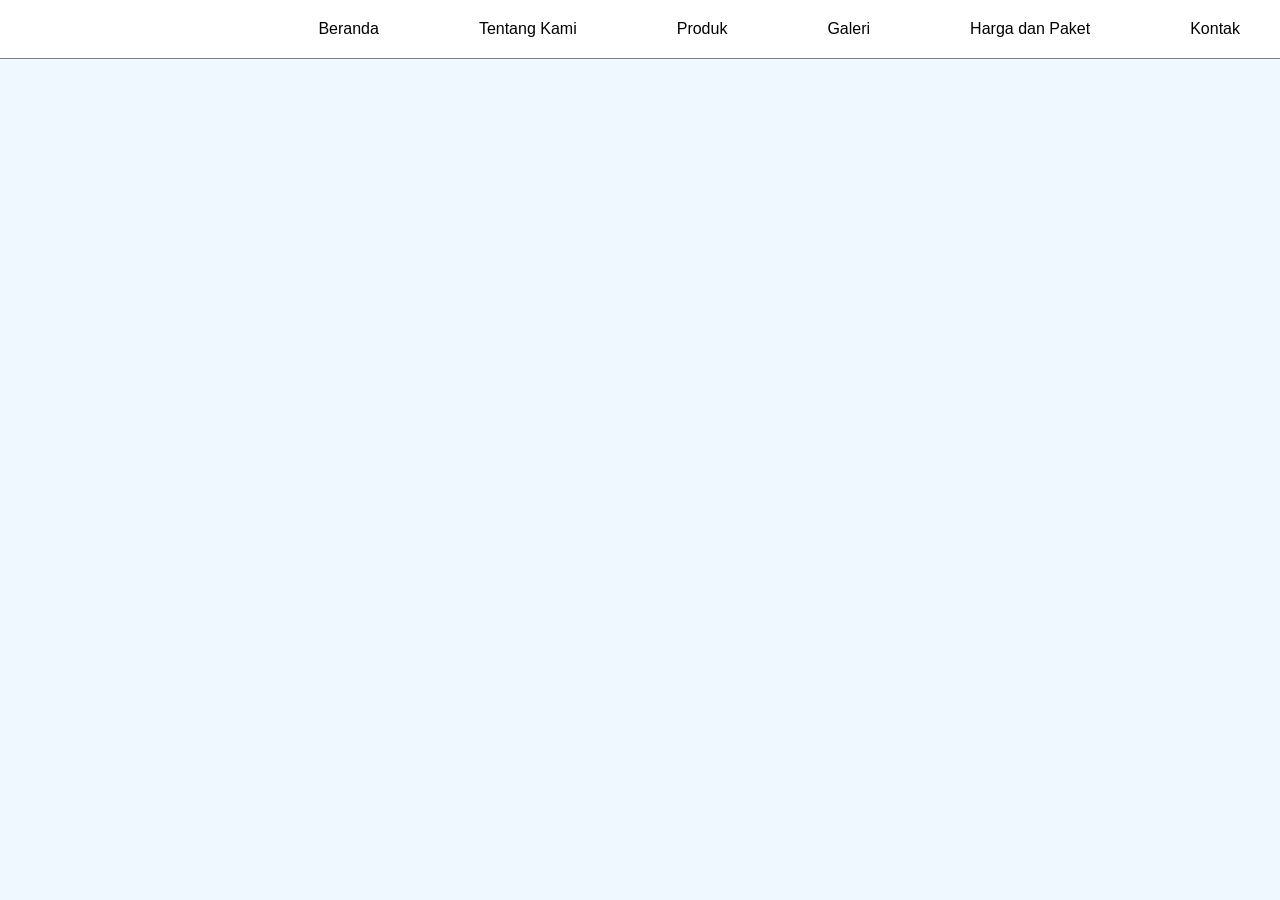
==== index.html @ 0546e42f "feat: implemented navbar" ====
<!doctype html>
<html lang="en">
    <head>
        <meta charset="UTF-8" />
        <meta name="viewport" content="width=device-width, initial-scale=1.0" />
        <title>Beranda</title>

        <link rel="stylesheet" href="styles/global.css" />
        <link rel="stylesheet" href="styles/index.css" />
    </head>
    <body>
        <!-- navbar -->
        <div class="navbar">
            <a href="index.html" class="active">Beranda</a>
            <a href="pages/about.html">Tentang Kami</a>
            <a href="pages/products.html">Produk</a>
            <a href="pages/gallery.html">Galeri</a>
            <a href="pages/pricing.html">Harga dan Paket</a>
            <a href="pages/contact.html">Kontak</a>
        </div>
    </body>
</html>
---- styles/global.css ----
/* global styling */
* {
    font-family: Arial, Helvetica, sans-serif;
    font-size: 16px;
}

body {
    background-color: aliceblue;
    margin: 0px;
}

/* navbar */
/* placed *outside* of header so that it can stick */
.navbar {
    position: sticky;
    top: 0;
    z-index: 1000;

    display: flex;
    justify-content: flex-end;
    gap: 100px;
    padding: 20px 40px;
    background-color: white;
    border-bottom: 1px solid gray;
}

.navbar a {
    text-decoration: none;
    color: black;
}
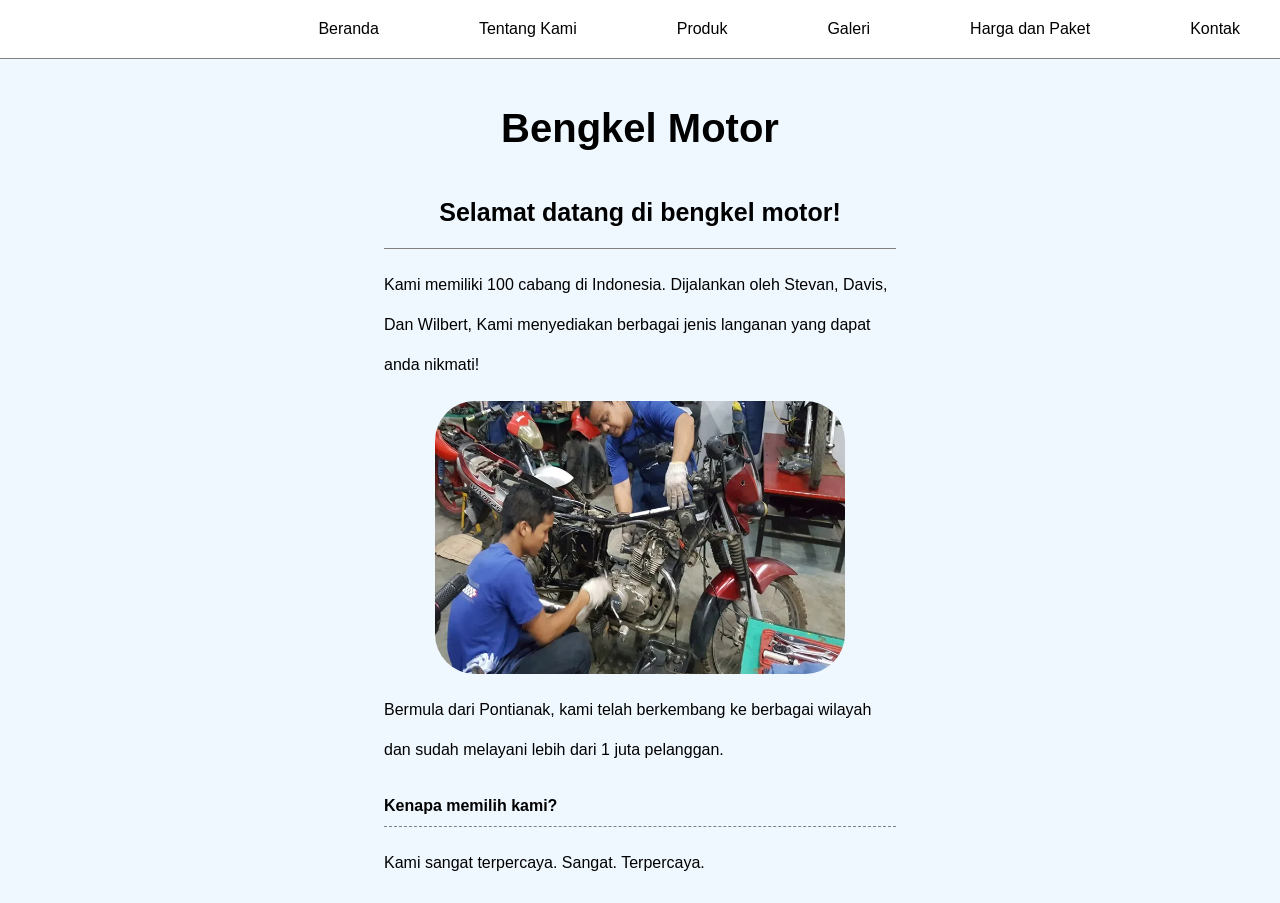
==== commit 082e9960: "feat: fill index.html" ====
--- a/index.html
+++ b/index.html
@@ -18,5 +18,25 @@
             <a href="pages/pricing.html">Harga dan Paket</a>
             <a href="pages/contact.html">Kontak</a>
         </div>
+
+        <main>
+            <div class="title">
+                <h1>Bengkel Motor</h1>
+                <h2>Selamat datang di bengkel motor!</h2>
+            </div>
+            <div class="content">
+                <p>
+                    Kami memiliki 100 cabang di Indonesia. Dijalankan oleh Stevan, Davis, Dan Wilbert, Kami menyediakan
+                    berbagai jenis langanan yang dapat anda nikmati!
+                </p>
+                <div class="content-img"><img src="assets/images/hero/foto-bengkel.png" alt="Foto bengkel" /></div>
+                <p>
+                    Bermula dari Pontianak, kami telah berkembang ke berbagai wilayah dan sudah melayani lebih dari 1
+                    juta pelanggan.
+                </p>
+                <h2>Kenapa memilih kami?</h2>
+                <p>Kami sangat terpercaya. Sangat. Terpercaya.</p>
+            </div>
+        </main>
     </body>
 </html>
--- a/styles/index.css
+++ b/styles/index.css
@@ -0,0 +1,39 @@
+main {
+    width: 40%;
+    margin: 20px auto;
+}
+
+.title {
+    display: flex;
+    align-items: center;
+    justify-content: center;
+    flex-direction: column;
+    border-bottom: 1px solid gray;
+}
+
+.title h1 {
+    font-size: 40px;
+}
+
+.title h2 {
+    font-size: 25px;
+}
+
+.content {
+    line-height: 40px;
+}
+
+.content .content-img {
+    display: flex;
+    align-items: center;
+    justify-content: center;
+}
+
+.content .content-img img {
+    width: 80%;
+    border-radius: 40px 40px;
+}
+
+.content h2 {
+    border-bottom: 1px dashed gray;
+}
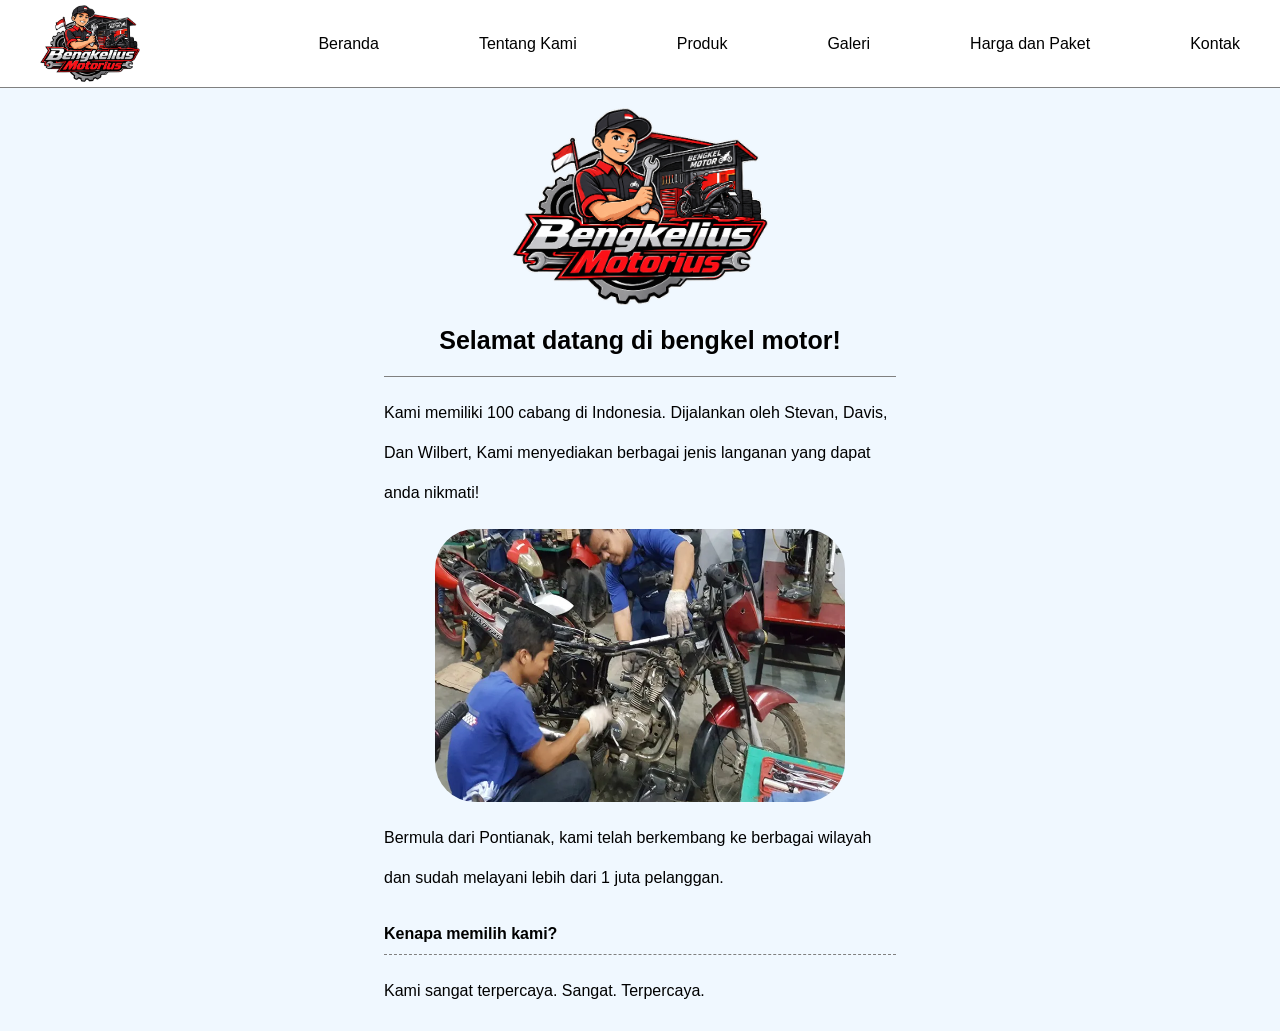
==== commit 345be0ae: "feat: add logo to navbar and home page" ====
--- a/index.html
+++ b/index.html
@@ -11,6 +11,7 @@
     <body>
         <!-- navbar -->
         <div class="navbar">
+            <img src="assets/images/logo/logo.png" alt="Logo" />
             <a href="index.html" class="active">Beranda</a>
             <a href="pages/about.html">Tentang Kami</a>
             <a href="pages/products.html">Produk</a>
@@ -21,7 +22,7 @@
 
         <main>
             <div class="title">
-                <h1>Bengkel Motor</h1>
+                <img src="assets/images/logo/logo.png" alt="" />
                 <h2>Selamat datang di bengkel motor!</h2>
             </div>
             <div class="content">
--- a/styles/global.css
+++ b/styles/global.css
@@ -18,8 +18,9 @@
 
     display: flex;
     justify-content: flex-end;
+    align-items: center;
     gap: 100px;
-    padding: 20px 40px;
+    padding: 5px 40px;
     background-color: white;
     border-bottom: 1px solid gray;
 }
@@ -28,3 +29,8 @@
     text-decoration: none;
     color: black;
 }
+
+.navbar img {
+    width: 100px;
+    margin-right: auto;
+}
--- a/styles/index.css
+++ b/styles/index.css
@@ -11,8 +11,8 @@
     border-bottom: 1px solid gray;
 }
 
-.title h1 {
-    font-size: 40px;
+.title img {
+    width: 50%;
 }
 
 .title h2 {
